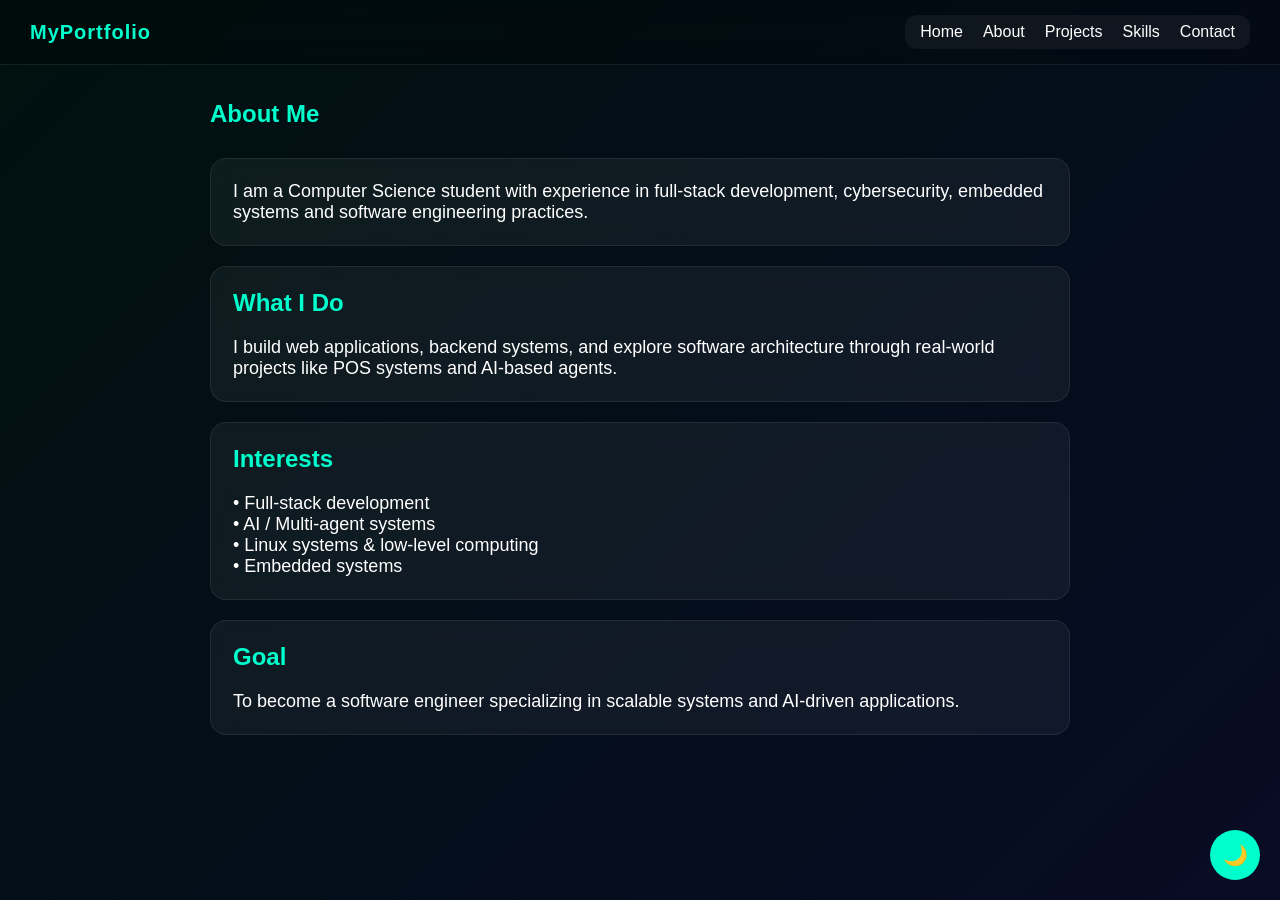
==== about.html @ 76f22c1c "additional page for web" ====
<!DOCTYPE html>
<html lang="en">
<head>
  <meta charset="UTF-8" />
  <meta name="viewport" content="width=device-width, initial-scale=1.0"/>
  <title>About | Your Name</title>

  <link rel="stylesheet" href="css/style.css"/>
</head>

<body class="dark">

  <!-- NAVBAR -->
  <nav class="navbar">
    <div class="logo">MyPortfolio</div>

    <div class="nav-links">
      <a href="index.html">Home</a>
      <a href="about.html">About</a>
      <a href="projects.html">Projects</a>
      <a href="skills.html">Skills</a>
      <a href="contact.html">Contact</a>
    </div>
  </nav>

  <!-- ABOUT SECTION -->
  <section class="page">
    <div class="container">

      <h1>About Me</h1>

      <div class="card">
        <p>
          I am a Computer Science student with experience in full-stack development, cybersecurity, 
          embedded systems and software engineering practices.
        </p>
      </div>

      <div class="card">
        <h2>What I Do</h2>
        <p>
          I build web applications, backend systems, and explore software architecture
          through real-world projects like POS systems and AI-based agents.
        </p>
      </div>

      <div class="card">
        <h2>Interests</h2>
        <p>
          • Full-stack development <br>
          • AI / Multi-agent systems <br>
          • Linux systems & low-level computing <br>
          • Embedded systems
        </p>
      </div>

      <div class="card">
        <h2>Goal</h2>
        <p>
          To become a software engineer specializing in scalable systems and AI-driven applications.
        </p>
      </div>

    </div>
  </section>

  <!-- THEME BUTTON -->
  <button id="themeToggle">🌙</button>

  <script src="js/script.js"></script>
</body>
</html>
---- css/style.css ----
* {
  margin: 0;
  padding: 0;
  box-sizing: border-box;
  font-family: Arial, sans-serif;
}

html {
  scroll-behavior: smooth;
}

body.dark {
  --bg-gradient: linear-gradient(-45deg, #0f0f0f, #001f1f, #0a0a2a, #00110f);
  --bg-anim-duration: 6s;
  --text-color: #ffffff;
  --accent: #00ffcc;
  --accent-contrast: #000000;
  --btn-bg: var(--accent);
  --btn-text: #000000;
  --card-bg: rgba(255, 255, 255, 0.05);
  --card-border: rgba(255, 255, 255, 0.08);
  --card-shadow: none;
  --link-color: var(--accent);
  --toggle-bg: var(--accent);
  --toggle-text: #000000;
  --toggle-shadow: none;
  --nav-bg: rgba(0, 0, 0, 0.25);
  --nav-border: rgba(255, 255, 255, 0.08);
  --nav-links-bg: rgba(255, 255, 255, 0.05);
}

body.light {
  --bg-gradient: linear-gradient(-45deg, #e6eef5, #dfe9f3, #e8f2ec, #e9eef5);
  --bg-anim-duration: 10s;
  --text-color: #111111;
  --accent: #008b75;
  --accent-contrast: #ffffff;
  --btn-bg: var(--accent);
  --btn-text: #ffffff;
  --card-bg: rgba(255, 255, 255, 0.4);
  --card-border: rgba(0, 0, 0, 0.08);
  --card-shadow: 0 10px 30px rgba(0, 0, 0, 0.08);
  --link-color: #007a66;
  --toggle-bg: #007a66;
  --toggle-text: #ffffff;
  --toggle-shadow: 0 6px 20px rgba(0, 0, 0, 0.15);
  --nav-bg: rgba(255, 255, 255, 0.6);
  --nav-border: rgba(0, 0, 0, 0.08);
  --nav-links-bg: rgba(0, 0, 0, 0.04);
}

/* =========================================================
   BASE
========================================================= */
body {
  background: var(--bg-gradient);
  background-size: 400% 400%;
  animation: gradientMove var(--bg-anim-duration) ease infinite;
  color: var(--text-color);
  transition: background 0.4s ease, color 0.4s ease;
}

@keyframes gradientMove {
  0% { background-position: 0% 50%; }
  50% { background-position: 100% 50%; }
  100% { background-position: 0% 50%; }
}

p {
  font-size: 18px;
}

/* =========================================================
   HERO
========================================================= */
.hero {
  height: 100vh;
  display: flex;
  flex-direction: column;
  justify-content: center;
  align-items: center;
  text-align: center;
  padding: 20px;
}

.hero span {
  color: var(--accent);
}

.hero p {
  margin: 10px 0 20px;
}

/* =========================================================
   BUTTON
========================================================= */
.btn {
  padding: 10px 20px;
  text-decoration: none;
  border-radius: 6px;
  font-weight: bold;
  background: var(--btn-bg);
  color: var(--btn-text);
}

/* =========================================================
   SECTIONS
========================================================= */
section {
  scroll-margin-top: 45px;
  padding: 25px 5px;
  max-width: 900px;
  margin: auto;
}

h2 {
  margin-bottom: 20px;
  color: var(--accent);
}

/* =========================================================
   GRID / CARDS
========================================================= */
.grid {
  display: grid;
  grid-template-columns: repeat(auto-fit, minmax(250px, 1fr));
  gap: 20px;
}

.card {
  background: var(--card-bg);
  border: 1px solid var(--card-border);
  box-shadow: var(--card-shadow);
  backdrop-filter: blur(12px);
  -webkit-backdrop-filter: blur(12px);
  padding: 22px;
  border-radius: 16px;
  color: var(--text-color);
  transition: transform 0.3s ease;
}

.card h3 {
  margin-bottom: 10px;
}

.card:hover {
  transform: translateY(-8px) scale(1.02);
}

/* =========================================================
   LINKS
========================================================= */
.links a {
  margin-right: 15px;
  color: var(--link-color);
  text-decoration: none;
}

/* =========================================================
   FOOTER
========================================================= */
footer p {
  text-align: center;
  padding: 30px;
  color: #666;
  font-size: 16px;
}

/* =========================================================
   THEME TOGGLE BUTTON
========================================================= */
#themeToggle {
  position: fixed;
  bottom: 20px;
  right: 20px;
  width: 50px;
  height: 50px;
  border-radius: 50%;
  border: none;
  cursor: pointer;
  font-size: 20px;
  background: var(--toggle-bg);
  color: var(--toggle-text);
  box-shadow: var(--toggle-shadow);
  backdrop-filter: blur(10px);
  transition: all 0.3s ease;
}

/* =========================================================
   NAVIGATION BAR AND LOGO
========================================================= */
.navbar {
  position: fixed;
  top: 0;
  width: 100%;
  z-index: 1000;

  display: flex;
  align-items: center;
  justify-content: space-between;

  padding: 15px 30px;

  backdrop-filter: blur(12px);
  -webkit-backdrop-filter: blur(12px);

  background: var(--nav-bg);
  border-bottom: 1px solid var(--nav-border);
}

.logo {
  font-size: 20px;
  font-weight: 700;
  letter-spacing: 1px;
  color: var(--accent);
}

/* RIGHT SIDE NAV */
.nav-links {
  display: flex;
  gap: 20px;

  padding: 8px 15px;
  border-radius: 12px;

  background: var(--nav-links-bg);
}

.nav-links a {
  text-decoration: none;
  color: var(--text-color);
  font-weight: 500;
  transition: 0.3s;
}

.nav-links a:hover {
  color: var(--accent);
}

.page {
  padding: 100px 20px 40px;
}

.container {
  max-width: 900px;
  margin: auto;
}

.page h1 {
  margin-bottom: 30px;
  color: var(--accent);
}

.card {
  margin-bottom: 20px;
}
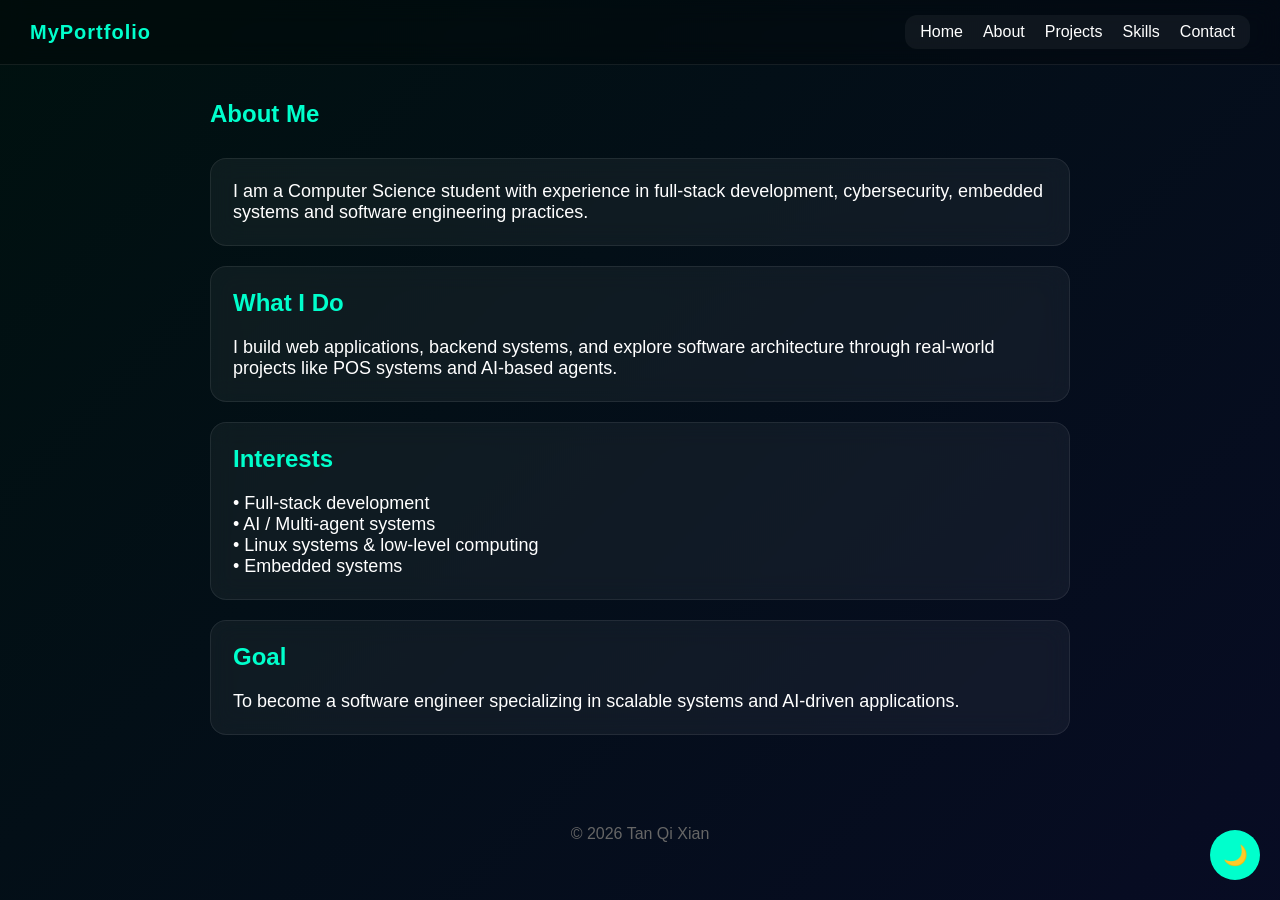
==== commit 4102a8b6: "Added footer" ====
--- a/about.html
+++ b/about.html
@@ -4,8 +4,7 @@
   <meta charset="UTF-8" />
   <meta name="viewport" content="width=device-width, initial-scale=1.0"/>
   <title>About | Your Name</title>
-
-  <link rel="stylesheet" href="css/style.css"/>
+  <link rel="stylesheet" href="./css/style.css"/>
 </head>
 
 <body class="dark">
@@ -15,11 +14,11 @@
     <div class="logo">MyPortfolio</div>
 
     <div class="nav-links">
-      <a href="index.html">Home</a>
-      <a href="about.html">About</a>
-      <a href="projects.html">Projects</a>
-      <a href="skills.html">Skills</a>
-      <a href="contact.html">Contact</a>
+      <a href="./index.html">Home</a>
+      <a href="./about.html">About</a>
+      <a href="./projects.html">Projects</a>
+      <a href="./skills.html">Skills</a>
+      <a href="./contact.html">Contact</a>
     </div>
   </nav>
 
@@ -67,6 +66,10 @@
   <!-- THEME BUTTON -->
   <button id="themeToggle">🌙</button>
 
-  <script src="js/script.js"></script>
+  <footer>
+    <p>© 2026 Tan Qi Xian</p>
+  </footer>
+
+  <script src="./js/script.js"></script>
 </body>
 </html>
--- a/css/style.css
+++ b/css/style.css
@@ -30,7 +30,13 @@
 }
 
 body.light {
-  --bg-gradient: linear-gradient(-45deg, #e6eef5, #dfe9f3, #e8f2ec, #e9eef5);
+  --bg-gradient: linear-gradient(
+  -45deg,
+  #e0f2ff,
+  #f3e8ff,
+  #e8fff3,
+  #fff6e5
+);
   --bg-anim-duration: 10s;
   --text-color: #111111;
   --accent: #008b75;
@@ -44,7 +50,7 @@
   --toggle-bg: #007a66;
   --toggle-text: #ffffff;
   --toggle-shadow: 0 6px 20px rgba(0, 0, 0, 0.15);
-  --nav-bg: rgba(255, 255, 255, 0.6);
+  --nav-bg: rgba(255, 255, 255, 0.25);
   --nav-border: rgba(0, 0, 0, 0.08);
   --nav-links-bg: rgba(0, 0, 0, 0.04);
 }
